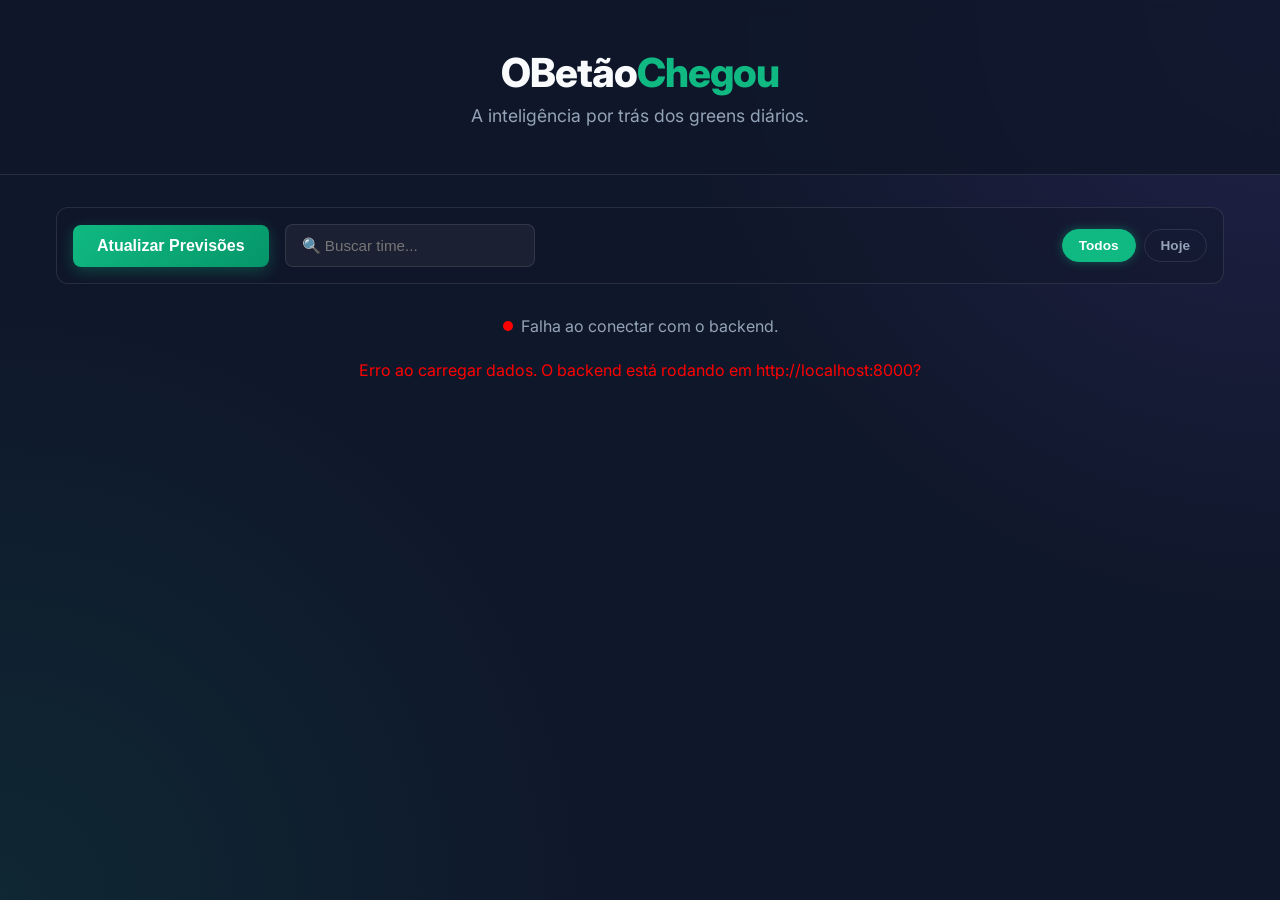
==== obetaochegou-frontend/index.html @ 01ff453a "Preparando OBetão para nuvem" ====
<!DOCTYPE html>
<html lang="pt-BR">
<head>
    <meta charset="UTF-8">
    <meta name="viewport" content="width=device-width, initial-scale=1.0">
    <title>OBetãoChegou - Previsões</title>
    <link rel="preconnect" href="https://fonts.googleapis.com">
    <link rel="preconnect" href="https://fonts.gstatic.com" crossorigin>
    <link href="https://fonts.googleapis.com/css2?family=Inter:wght@400;600;800&display=swap" rel="stylesheet">
    <link rel="stylesheet" href="styles.css">
</head>
<body>
    <header>
        <div class="logo">
            <h1>OBetão<span>Chegou</span></h1>
        </div>
        <p class="subtitle">A inteligência por trás dos greens diários.</p>
    </header>

    <main class="dashboard">
        <section class="controls-bar">
            <div class="actions-left">
                <button id="refresh-btn" class="btn primary">Atualizar Previsões</button>
                <div class="search-wrapper">
                    <input type="text" id="search-input" placeholder="🔍 Buscar time...">
                </div>
            </div>
            
            <div class="filters">
                <button class="filter-pill active" data-filter="all">Todos</button>
                <button class="filter-pill" data-filter="today">Hoje</button>
            </div>
        </section>

        <div class="status-indicator" style="margin-bottom: 1.5rem; justify-content: center;">
            <span class="dot pulse"></span>
            <span id="status-text">Buscando inteligência do backend...</span>
        </div>

        <section class="predictions-grid" id="predictions-grid">
            <!-- Os cards serão injetados aqui via JS -->
        </section>
    </main>

    <div id="analysis-modal" class="modal-overlay" style="display: none;">
        <div class="modal-content">
            <div class="modal-header">
                <h2 id="modal-title">Análise Completa</h2>
                <button id="close-modal-btn" class="close-btn">&times;</button>
            </div>
            <div class="modal-body">
                <p id="modal-text"></p>
            </div>
        </div>
    </div>

    <script src="app.js"></script>
</body>
</html>
---- obetaochegou-frontend/styles.css ----
:root {
    --bg-dark: #0f172a;
    --card-bg: rgba(30, 41, 59, 0.7);
    --primary-neon: #10b981;
    --primary-dark: #059669;
    --accent-purple: #8b5cf6;
    --text-main: #f8fafc;
    --text-muted: #94a3b8;
    --border-glass: rgba(255, 255, 255, 0.1);
}

* {
    margin: 0;
    padding: 0;
    box-sizing: border-box;
}

body {
    font-family: 'Inter', sans-serif;
    background-color: var(--bg-dark);
    color: var(--text-main);
    background-image: radial-gradient(circle at top right, rgba(139, 92, 246, 0.15), transparent 40%),
                      radial-gradient(circle at bottom left, rgba(16, 185, 129, 0.1), transparent 40%);
    min-height: 100vh;
}

header {
    text-align: center;
    padding: 3rem 1rem;
    border-bottom: 1px solid var(--border-glass);
    background: rgba(15, 23, 42, 0.8);
    backdrop-filter: blur(10px);
}

.logo h1 {
    font-size: 2.5rem;
    font-weight: 800;
    letter-spacing: -1px;
}

.logo span {
    color: var(--primary-neon);
}

.subtitle {
    color: var(--text-muted);
    margin-top: 0.5rem;
    font-size: 1.1rem;
}

.dashboard {
    max-width: 1200px;
    margin: 0 auto;
    padding: 2rem 1rem;
}

.controls-bar {
    display: flex;
    flex-wrap: wrap;
    justify-content: space-between;
    align-items: center;
    gap: 1rem;
    margin-bottom: 2rem;
    padding: 1rem;
    background: rgba(15, 23, 42, 0.4);
    border-radius: 12px;
    border: 1px solid var(--border-glass);
}

.actions-left {
    display: flex;
    gap: 1rem;
    flex-wrap: wrap;
    align-items: center;
}

.search-wrapper input {
    background: rgba(255, 255, 255, 0.05);
    border: 1px solid var(--border-glass);
    padding: 0.75rem 1rem;
    border-radius: 8px;
    color: var(--text-main);
    font-size: 0.95rem;
    outline: none;
    transition: border-color 0.3s;
    width: 250px;
}

.search-wrapper input:focus {
    border-color: var(--primary-neon);
}

.filters {
    display: flex;
    gap: 0.5rem;
}

.filter-pill {
    background: transparent;
    border: 1px solid var(--border-glass);
    color: var(--text-muted);
    padding: 0.5rem 1rem;
    border-radius: 20px;
    cursor: pointer;
    font-size: 0.85rem;
    font-weight: 600;
    transition: all 0.3s ease;
}

.filter-pill:hover {
    border-color: rgba(255, 255, 255, 0.3);
    color: var(--text-main);
}

.filter-pill.active {
    background: var(--primary-neon);
    color: #fff;
    border-color: var(--primary-neon);
    box-shadow: 0 0 10px rgba(16, 185, 129, 0.4);
}

.btn {
    padding: 0.75rem 1.5rem;
    border: none;
    border-radius: 8px;
    font-weight: 600;
    font-size: 1rem;
    cursor: pointer;
    transition: all 0.3s ease;
}

.btn.primary {
    background: linear-gradient(135deg, var(--primary-neon), var(--primary-dark));
    color: white;
    box-shadow: 0 4px 15px rgba(16, 185, 129, 0.3);
}

.btn.primary:hover {
    transform: translateY(-2px);
    box-shadow: 0 6px 20px rgba(16, 185, 129, 0.4);
}

.status-indicator {
    display: flex;
    align-items: center;
    gap: 0.5rem;
    color: var(--text-muted);
}

.dot {
    width: 10px;
    height: 10px;
    border-radius: 50%;
    background-color: var(--primary-neon);
}

.dot.pulse {
    animation: pulse 2s infinite;
}

@keyframes pulse {
    0% { box-shadow: 0 0 0 0 rgba(16, 185, 129, 0.7); }
    70% { box-shadow: 0 0 0 10px rgba(16, 185, 129, 0); }
    100% { box-shadow: 0 0 0 0 rgba(16, 185, 129, 0); }
}

.predictions-grid {
    display: grid;
    grid-template-columns: repeat(auto-fill, minmax(320px, 1fr));
    gap: 1.5rem;
}

.match-card {
    background: var(--card-bg);
    border: 1px solid var(--border-glass);
    border-radius: 16px;
    padding: 1.5rem;
    backdrop-filter: blur(12px);
    transition: transform 0.3s ease, border-color 0.3s ease, box-shadow 0.3s ease;
    animation: fadeUp 0.5s ease backwards;
}

@keyframes fadeUp {
    from {
        opacity: 0;
        transform: translateY(20px);
    }
    to {
        opacity: 1;
        transform: translateY(0);
    }
}

.match-card:hover {
    transform: translateY(-5px);
    border-color: rgba(255, 255, 255, 0.2);
    box-shadow: 0 10px 30px rgba(0, 0, 0, 0.4);
}

.match-teams {
    font-size: 1.25rem;
    font-weight: 600;
    margin-bottom: 1rem;
    display: flex;
    justify-content: space-between;
    align-items: center;
}

.vs {
    color: var(--accent-purple);
    font-size: 0.9rem;
    font-weight: 800;
}

.prediction-stats {
    display: flex;
    justify-content: space-between;
    margin-bottom: 1.5rem;
    background: rgba(0,0,0,0.2);
    padding: 1rem;
    border-radius: 8px;
}

.stat {
    text-align: center;
    flex: 1;
    margin: 0 0.5rem;
}

.stat span {
    display: block;
    font-size: 0.8rem;
    color: var(--text-muted);
    margin-bottom: 0.5rem;
}

.progress-bg {
    width: 100%;
    height: 6px;
    background: rgba(255, 255, 255, 0.1);
    border-radius: 3px;
    overflow: hidden;
    margin-bottom: 0.5rem;
}

.progress-fill {
    height: 100%;
    border-radius: 3px;
    transition: width 1s cubic-bezier(0.4, 0, 0.2, 1);
}

.fill-home { background: var(--primary-neon); }
.fill-draw { background: #cbd5e1; }
.fill-away { background: var(--accent-purple); }

.stat strong {
    font-size: 1.1rem;
    color: var(--text-main);
}

.recommendation {
    background: rgba(16, 185, 129, 0.1);
    border: 1px solid rgba(16, 185, 129, 0.2);
    padding: 1rem;
    border-radius: 8px;
    text-align: center;
}

.recommendation span {
    font-size: 0.85rem;
    color: var(--primary-neon);
    text-transform: uppercase;
    letter-spacing: 1px;
    font-weight: 800;
    display: block;
    margin-bottom: 0.25rem;
}

.recommendation h3 {
    font-size: 1.2rem;
}

.btn-analysis {
    margin-top: 1rem;
    background: transparent;
    border: 1px solid var(--accent-purple);
    color: var(--accent-purple);
    padding: 0.5rem 1rem;
    border-radius: 6px;
    cursor: pointer;
    font-size: 0.85rem;
    font-weight: 600;
    transition: all 0.3s ease;
    width: 100%;
}

.btn-analysis:hover {
    background: rgba(139, 92, 246, 0.1);
}

.analysis-box {
    margin-top: 1rem;
    padding: 1rem;
    background: rgba(0, 0, 0, 0.3);
    border-left: 3px solid var(--accent-purple);
    border-radius: 0 8px 8px 0;
    text-align: left;
    font-size: 0.85rem;
    color: var(--text-main);
    line-height: 1.5;
}

.link-analysis {
    display: inline-block;
    margin-top: 1rem;
    color: var(--primary-neon);
    font-size: 0.9rem;
    font-weight: 600;
    text-decoration: none;
    transition: color 0.3s ease;
}

.link-analysis:hover {
    color: var(--text-main);
    text-decoration: underline;
}

/* Modal Styles */
.modal-overlay {
    position: fixed;
    top: 0;
    left: 0;
    width: 100%;
    height: 100%;
    background: rgba(15, 23, 42, 0.85);
    backdrop-filter: blur(5px);
    display: flex;
    justify-content: center;
    align-items: center;
    z-index: 1000;
}

.modal-content {
    background: var(--card-bg);
    border: 1px solid var(--border-glass);
    border-radius: 16px;
    width: 90%;
    max-width: 600px;
    max-height: 80vh;
    overflow-y: auto;
    padding: 2rem;
    box-shadow: 0 10px 40px rgba(0, 0, 0, 0.5);
    color: var(--text-main);
}

.modal-header {
    display: flex;
    justify-content: space-between;
    align-items: center;
    margin-bottom: 1.5rem;
    border-bottom: 1px solid var(--border-glass);
    padding-bottom: 1rem;
}

.modal-header h2 {
    color: var(--primary-neon);
    font-size: 1.2rem;
}

.close-btn {
    background: transparent;
    border: none;
    color: var(--text-muted);
    font-size: 2rem;
    cursor: pointer;
    transition: color 0.3s;
}

.close-btn:hover {
    color: #ef4444;
}

.modal-body {
    line-height: 1.6;
    font-size: 1rem;
    color: var(--text-muted);
}

/* Strength Badges */
.badge {
    display: inline-block;
    padding: 0.1rem 0.5rem;
    border-radius: 4px;
    font-size: 0.85rem;
    font-weight: 700;
    margin-left: 0.3rem;
}
.strength-alta {
    background-color: rgba(16, 185, 129, 0.2);
    color: #10b981;
    border: 1px solid #10b981;
}
.strength-media {
    background-color: rgba(245, 158, 11, 0.2);
    color: #f59e0b;
    border: 1px solid #f59e0b;
}
.strength-baixa {
    background-color: rgba(239, 68, 68, 0.2);
    color: #ef4444;
    border: 1px solid #ef4444;
}
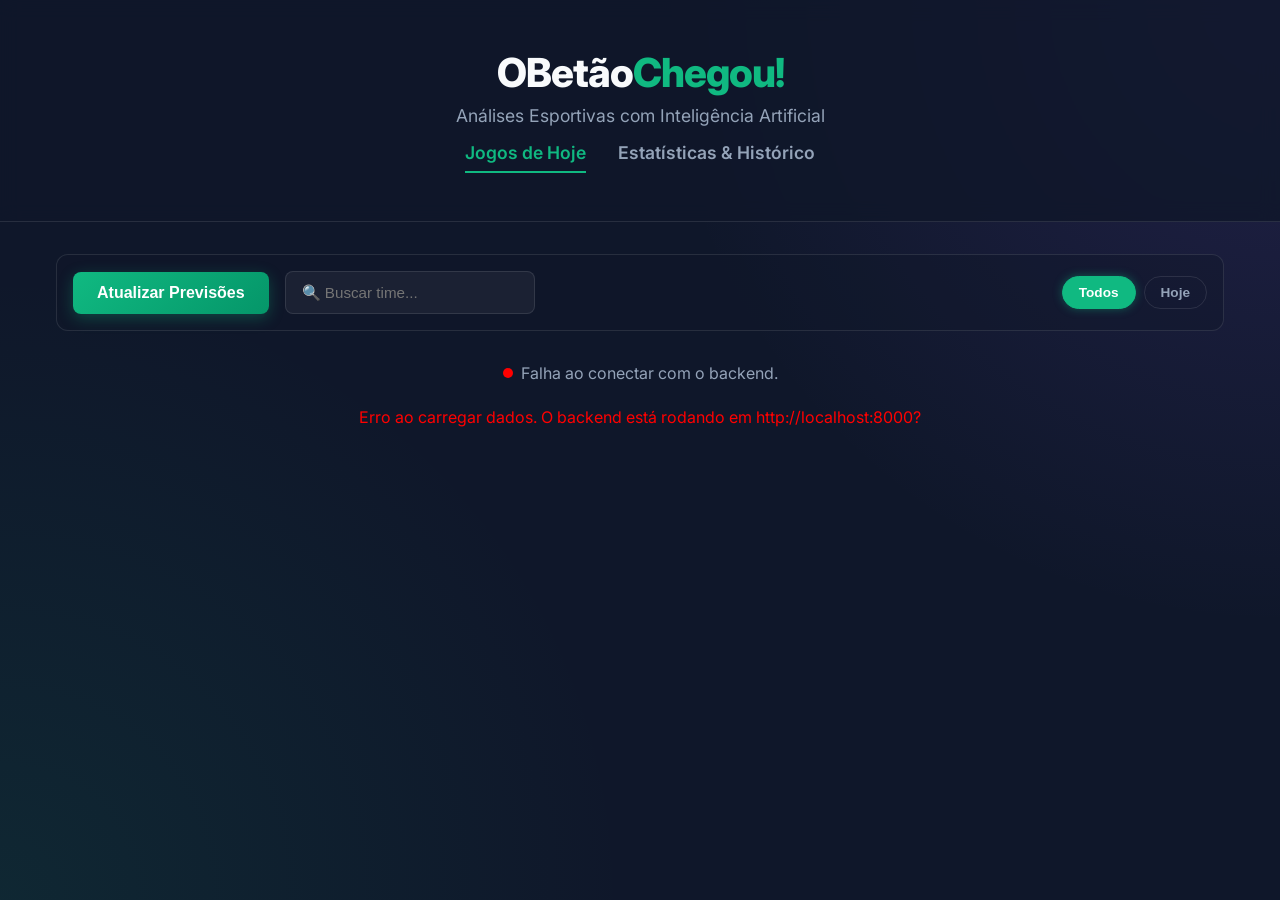
==== commit 2ff7495a: "Add history dashboard UI" ====
--- a/obetaochegou-frontend/index.html
+++ b/obetaochegou-frontend/index.html
@@ -8,13 +8,48 @@
     <link rel="preconnect" href="https://fonts.gstatic.com" crossorigin>
     <link href="https://fonts.googleapis.com/css2?family=Inter:wght@400;600;800&display=swap" rel="stylesheet">
     <link rel="stylesheet" href="styles.css">
+    <style>
+        .logo span {
+            color: var(--primary-neon);
+        }
+        
+        .nav-links {
+            display: flex;
+            justify-content: center;
+            gap: 2rem;
+            margin-top: 1rem;
+        }
+        
+        .nav-links a {
+            color: var(--text-muted);
+            text-decoration: none;
+            font-weight: 600;
+            font-size: 1.1rem;
+            transition: color 0.3s;
+            padding-bottom: 0.5rem;
+            border-bottom: 2px solid transparent;
+        }
+
+        .nav-links a:hover {
+            color: white;
+        }
+
+        .nav-links a.active {
+            color: var(--primary-neon);
+            border-bottom-color: var(--primary-neon);
+        }
+    </style>
 </head>
 <body>
     <header>
         <div class="logo">
-            <h1>OBetão<span>Chegou</span></h1>
+            <h1>OBetão<span>Chegou!</span></h1>
+            <p class="subtitle">Análises Esportivas com Inteligência Artificial</p>
         </div>
-        <p class="subtitle">A inteligência por trás dos greens diários.</p>
+        <div class="nav-links">
+            <a href="index.html" class="active">Jogos de Hoje</a>
+            <a href="history.html">Estatísticas & Histórico</a>
+        </div>
     </header>
 
     <main class="dashboard">
--- a/obetaochegou-frontend/styles.css
+++ b/obetaochegou-frontend/styles.css
@@ -410,3 +410,41 @@
     color: #ef4444;
     border: 1px solid #ef4444;
 }
+
+/* Validation Styles */
+.final-score {
+    display: flex;
+    align-items: center;
+    gap: 0.5rem;
+    background: rgba(0,0,0,0.3);
+    padding: 0.3rem 0.8rem;
+    border-radius: 20px;
+    border: 1px solid var(--border-glass);
+}
+.final-score .score {
+    font-size: 1.5rem;
+    font-weight: 800;
+    color: white;
+}
+.final-score .vs-text {
+    font-size: 0.75rem;
+    color: var(--primary-neon);
+    font-weight: bold;
+}
+.badge-green {
+    background: rgba(34, 197, 94, 0.15);
+    color: #22c55e;
+    border: 1px solid rgba(34, 197, 94, 0.3);
+}
+.badge-red {
+    background: rgba(239, 68, 68, 0.15);
+    color: #ef4444;
+    border: 1px solid rgba(239, 68, 68, 0.3);
+}
+.validation-box {
+    margin-top: 1.5rem;
+    background: var(--bg-dark);
+    border: 1px solid var(--border-glass);
+    border-radius: 12px;
+    padding: 1rem;
+}
